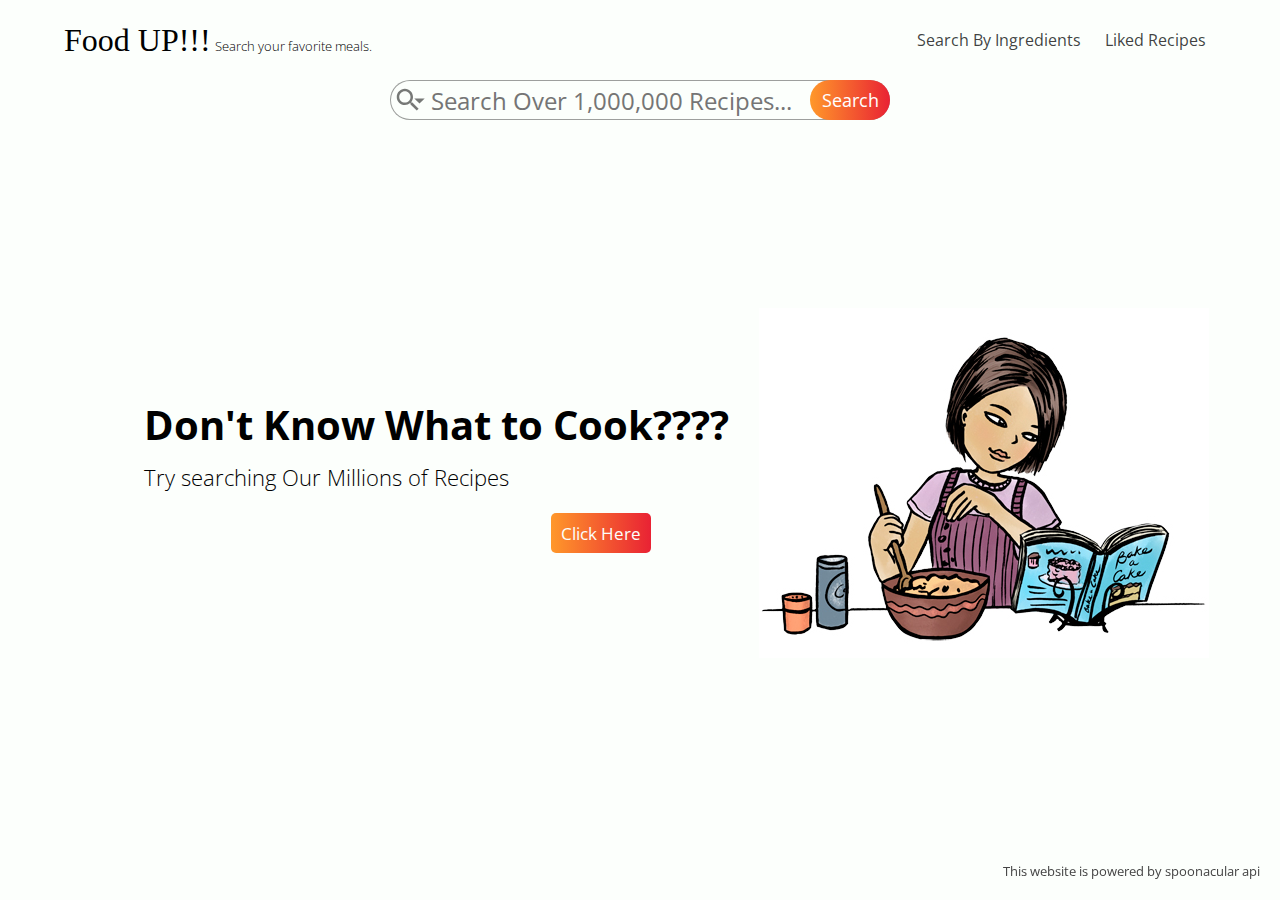
==== index.html @ cb4735fb "Initial Commit" ====
<!DOCTYPE html>
<html lang="en">
<head>
    <meta charset="UTF-8">
    <meta http-equiv="X-UA-Compatible" content="IE=edge">
    <meta name="viewport" content="width=device-width, initial-scale=1.0">
    <title>Document</title>
    <link href='https://fonts.googleapis.com/css?family=ABeeZee' rel='stylesheet'>
    <link rel="stylesheet" href="style.css">
</head>
<body>
    <header>
        <div class="header-container">
            <div class="header-start">
                <span>Food UP!!!</span>
                <small>Search your favorite meals.</small>
            </div>
            <div class="header-end">
                <span><img src="images/menu-icon.svg" alt="menu-icon"></span>
                <div class="header-links">
                    <span class="close"></span>
                    <a href="#" class="top searches">Search By Ingredients</a>
                    <a href="#liked-recipes" class="liked-recipes">Liked Recipes</a>
                </div>
            </div>
        </div>
            <div class="header-center">
                <form action="#" id="searchForm">
                    <div class="search-bar">
                        <span><img src="images/search-icon.svg" alt="search-icon"></span>
                        <span class="arrow-down"><img src="images/arrow-down.svg" alt=""></span>
                        <input type="search" placeholder="Search Over 1,000,000 Recipes...">
                        <button type="submit">Search</button>
                    </div>
                </form>
            </div>
    </header>
    <main>
        <div class="body-container">
            <div class="landing-page">
                <div class="left-side">
                    <h1>Don't Know What to Cook????</h1>
                    <h4>Try searching Our Millions of Recipes</h4>
                    <div class="call-to-action">
                        <button>Click Here</button>
                    </div>
                </div>
                <div class="right-side">  
                    <img src="images/backart.jpg" alt="">
                    <span>This website is powered by spoonacular api</span>
                </div>
            </div>
            <div class="display-cards"></div>
            <div class="switch-buttons">
                <button class="prev-page">Prev</button>
                <span>1</span>
                <button class='next-page'>Next</button>
            </div>
        </div>
    </main>
    <div class="modal">
       <span class="close">&times;</span>
        <div class="modal-content">
            <div class="modal-grid">
                <div class="modal-header">
                    <img src="images/preloader.gif" alt="">
                    <div class="add-libs">
                        <div class="libs-start">
                            <!-- <span>Ready in Time</span>
                            <span>Serves 4 People</span> -->
                        </div>
                        <div class="libs-end">
                        <button>Add to list</button>
                        <span><img id="likeButton" src="images/like.svg" alt=""></span> 
                        </div>                      
                    </div>
                    <h1></h1>
                    <p>My Food Description </p>
                </div>
                <div class="food-ingredients">
                    <h2>Ingredients</h2>
                    <ul></ul>
                </div>
                <div class="cooking-instructions">
                    <h2>Instructions</h2>
                    <ul></ul>
                </div>
            </div>
            <div class="modal-buttons">
                <button><a href="">To Official Website</a></button>
            </div>
        </div>
    </div>
</body>
<script src="app.js"></script>
</html>
---- style.css ----
@import url('https://fonts.googleapis.com/css2?family=Open+Sans&display=swap');

:root{
    --margin-top:80px;
    --color-one:#021522;
    --color-two:#FCFFFC;
    --color-three:hsl(171, 100%, 37%);
    --color-four:#E92234;
    --color-five:#FF982A;
    --header-height:5rem;
}
*{
    box-sizing: border-box;
    font-family:'Open Sans', sans-serif;
    margin:0;
    padding:0;
    overflow-x: none;
}

body{
    margin:0;
    padding:0;
    overflow-x: hidden;
    overflow-y: scroll;
    background-color: var(--color-two);
}

body::-webkit-scrollbar { /* WebKit */
    width: 10px;
    
}
/* Track */
body::-webkit-scrollbar-track {
    background: #f1f1f1;
}
  
/* Handle */
body::-webkit-scrollbar-thumb {
    background: #888;
    cursor:pointer;
}
  
/* Handle on hover */
body::-webkit-scrollbar-thumb:hover {
    background: #555;
}
header{
    width:100%;
    height:var(--header-height);
}
.header-container{
    max-width:90%;
    margin:auto;
    display:flex;
    align-items: center;
    width:100%;
    height:var(--header-height);
    justify-content: space-between;

}
.header-start span{
    font-size: 2rem;
    font-family: cursive;
    cursor:pointer;
}
.header-center{
    display:flex;
    justify-content: space-around;
    align-items: center;
}

.header-center input{
    width:500px;
    border-radius:30px;
    height:2.5rem;
    outline:none;
    border:0.2px solid rgba(0, 0, 0, 0.377);
    padding:1px 5px;
    font-size: 1.5rem;
    padding-left:40px;
    transition:.2s;
    cursor: pointer;
    text-overflow: ellipsis;
    background-color: var(--color-two);
    transition:.3s;
}
.header-center button{
    height:2.5rem;
    width:80px;
    background-image: linear-gradient(to right, var(--color-five),var(--color-four));
    color:white;
    border:none;
    outline:none;
    border-radius:5px;
    cursor:pointer;
    border-radius:30px;
    margin-left:10px;
    position:absolute;
    top:0;
    right:0;
    font-size:1.1rem;
}
.header-center button:hover{
    transform:scaleX(1.05);
}
.header-center input:focus{
    box-shadow:0px 0px 8px 2px hsl(0deg 0% 0% / 20%);
    cursor:text;
}

.header-end a{
    text-decoration: none;
    color:hsla(0, 3%, 12%, 0.863);
    padding:10px;
}
.header-end a::after{
    content: "";
    width:100%;
    height:2px;
}
.header-end a:hover{
    color:hsl(0, 3%, 12%);
}

.header-end span{
    display:none;
}
.search-container{
    width:100%;
}
small{
    font-weight: lighter;
}
.search-bar{
    position:relative;
}
.search-bar span{
    position:absolute;
    top:5px;
    left:3px;
    opacity:75%;
}
.search-bar img{
    width:30px;
    height:30px;
    opacity: .7;
}
.search-bar .arrow-down{
    left:17px;
    top:8px
}
.arrow-down img{
    width:25px;
    height:25px;
}
main{
    width:100%;
}
.body-container{
    width: 100%;
    margin-top:var(--margin-top);
}
.landing-page{
    height:calc(90vh - (var(--margin-top) + var(--header-height)));
    display: flex;
    width:90%;
    margin:auto;
    align-items: center;
    gap:30px;
}
.left-side{
    margin-left:var(--header-height);
}
.left-side h1{
    margin-bottom: 10px;
    font-size:2.5rem;
}
.left-side h4{
    font-weight: lighter;
    font-size:1.4rem;
}
.call-to-action{
    width:90%;
}
.left-side button{
    float:right;
    font-size:17px;
    margin:20px;
    width:100px;
    height:40px;
    background-image:linear-gradient(to right, var(--color-five),var(--color-four));
    outline:none;
    border:none;
    color:var(--color-two);
    border-radius:5px;
    cursor:pointer;
}
.left-side button:hover{
    transform:scale(1.05);
}
.left-side button:active{
    transform:scale(1);
}
.display-cards{
    display:none;
    width:90%;
    margin:10px auto;
    grid-gap:20px;
    padding:20px;
    grid-template-columns: repeat(auto-fill,minmax(250px,1fr));
    grid-auto-rows:200px;
    background-color:#fff;
    border-radius: 15px;
}
.card{
    width:100%;
    height:100%;
    overflow:hidden;
    border-radius: 15px;
    cursor:pointer;
    box-shadow: 0px 0px 12px 2px #555555;
}
.card-image{
    position:relative;
    width:100%;
    height:100%;
}
.card-image img{
    width:100%;
    height:100%;
    margin-left:auto;
    margin-right:auto;
    display:block;
}
.card-image .food-title{
    position: absolute;
    bottom:-100%;
    right:5%;
    color:white;
    font-size: 1.2rem;
    transition:.5s;
    margin-left:10px;
}
.card-image .image-shade{
    position:absolute;
    top:0;
    left:0;
    height:100%;
    width:100%;
    background-image: linear-gradient(rgba(0,0,0,0.1),rgba(0,0,0,0.1));
    transition:.5s;
}

.card-image:hover .image-shade{
    background-image: linear-gradient(rgba(0,0,0,0.5),rgba(0,0,0,0.5));
}
.card-image:hover .food-title{
    bottom:5%;
}

.switch-buttons{
    justify-content: center;
    margin:20px 20px;
    display:none;
}
.switch-buttons span{
    transform:translateY(5px);
}
.switch-buttons button{
    margin: 0 20px;
    background-color:hsla(14, 85%, 48%, 0.123);
    border:0.5px solid hsla(14, 85%, 48%, 0.788);
    padding:5px 10px;
    border-radius: 15px;
    transition:.5s;
    cursor:pointer;
    font-size: 1.2rem;
}
.switch-buttons button:hover{
    background-color:hsla(14, 85%, 48%, 0.788);
    color:white;
}
.switch-buttons button:active{
    transform:scale(0.9);
}
.modal{
    width:100%;
    height:100vh;
    background-color: rgba(0,0,0,0.5);
    position:fixed;
    top:0;
    left:0;
    overflow-y: scroll;
    scrollbar-width: none; /* Firefox */
    -ms-overflow-style: none;  /* Internet Explorer 10+ */
    display:none;
}
.modal::-webkit-scrollbar { /* WebKit */
    width: 0;
    height: 0;
}

.modal .close{
    font-size: 2rem;
    position:fixed;
    top:10px;
    right:10px;
    color:white;
    cursor:pointer;
}
.modal-content{
    max-width:720px;
    background-color: #fff;
    margin:auto;
    margin-top:60px;
    padding:10px;
    color:#444;
}
.modal-grid{
    display:grid;
    grid-template-columns:1fr;
    grid-auto-rows: minmax(350px, auto);
}
.modal-header{
    padding:10px;
}
.modal-header h1{
    margin-top:10px;
    margin-bottom:10px;
}
.modal-header img{
    width:100%;
    object-fit: contain;
    border-radius: 4px;
}
.modal-header p{
    padding:10px;
    border:0.5px dashed rgba(0, 0, 0, 0.473);

}
.modal-buttons{
    width:100%;
    display:flex;
    justify-content: center;
}
.modal-buttons button{
    background-image: linear-gradient(to right, var(--color-five),var(--color-four));
    border:none;
    outline:none;
    border-radius:5px;
    cursor:pointer;
    padding:10px;
}
.modal-buttons button:hover{
    transform:scale(1.1);
}
.modal-buttons button:active{
    transform:scale(.95);
}
.modal-buttons button a{
    color:white;
    text-decoration: none;

}
.food-ingredients{
    width:90%;
    margin:auto;
    height:30vh;
}
.food-ingredients ul{
    padding-top:0;
    padding:10px;
    list-style-type: none;
    box-shadow: inset 0px 0px 7px 0px rgb(0 0 0 / 22%);
    height:35vh;
    overflow-y:scroll;
    scrollbar-width: none; /* Firefox */
    -ms-overflow-style: none;
}
.food-ingredients ul::-webkit-scrollbar { /* WebKit */
    width: 10px;
    
}
/* Track */
.food-ingredients ul::-webkit-scrollbar-track {
    background: #f1f1f1;
}
  
/* Handle */
.food-ingredients ul::-webkit-scrollbar-thumb {
    background: #888;
    cursor:pointer;
}
  
/* Handle on hover */
.food-ingredients ul::-webkit-scrollbar-thumb:hover {
    background: #555;
}
.food-ingredients ul li{
    border-bottom:0.3px solid #00000025;
    padding:3px;
}
.cooking-instructions{
    width:90%;
    margin:auto;
}
.cooking-instructions ul{
    padding:10px;
    list-style-type: none;
    box-shadow: inset 0px 0px 7px 0px rgb(0 0 0 / 22%);
    overflow-y:scroll;    
    height:35vh;
    scrollbar-width: none; /* Firefox */
    -ms-overflow-style: none;
}
.cooking-instructions ul::-webkit-scrollbar { /* WebKit */
    width: 10px;
    
}
/* Track */
.cooking-instructions ul::-webkit-scrollbar-track {
    background: #f1f1f1;
}
  
/* Handle */
.cooking-instructions ul::-webkit-scrollbar-thumb {
    background: #888;
    cursor:pointer;
}
  
/* Handle on hover */
.cooking-instructions ul::-webkit-scrollbar-thumb:hover {
    background: #555;
}
.cooking-instructions ul li{
    padding:3px;
    border-bottom:0.3px solid #00000025;
}
.right-side span{
    position:fixed;
    font-size: .8rem;
    color:#444;
    bottom:20px;
    right:20px;
}
.add-libs{
    display:flex;
    justify-content: space-between;
    width:95%;
    margin:10px auto;
}
.add-libs img{
    width:30px;
    height:30px;
    cursor:pointer;
}
.add-libs img:hover{
    transform:scale(1.05);
}
.add-libs button{
    padding:10px;
    background-image:linear-gradient(to right, var(--color-five),var(--color-four));
    color:white;
    border:none;
    outline:none;
    cursor:pointer;
    margin-right:10px;
    border-radius:30px;
}
.add-libs button:hover{
    transform:scale(1.05);
}
.libs-end{
    display:flex;
    flex-wrap: nowrap;
    align-items: center;
}
.loader{
    display:flex;
    justify-content: center;
}
.loader img{
    width:300px;
    object-fit: contain;
}

@media screen and (max-width:770px){
    .header-end a{
        color:white;
        display:block;
        width:90%;
        margin:0 auto;
        margin-left:30px;
    }
    .header-end a:hover{
        color:var(--color-five)
    }
    .header-links{
        position:fixed;
        top:0;
        right:-200px;
        background-color: var(--color-one);
        height:100vh;
        width:200px;
        z-index:1;
        transition:.5s;
    }
    .header-links .close{
        margin-bottom:20px;
        top:5px;
        left:5px;
        position:absolute;
        color:white;
        font-size:1.5rem;
        font-weight: bold;
    }
    .header-end span{
        display:block;
        cursor:pointer;
    }
    .header-end img{
        width:30px;
        height:30px;
    }
    .right-side{
        display:none;
    }
    .left-side{
        margin:0 auto;
        width:90%;
    }
    .card-image .food-title{
        bottom:5%;
    }
}
@media screen and (max-width:480px){
    .header-center input{
        width:95vw;
        font-size:1.2rem;
    }
    small{
        display:none;
    }
}
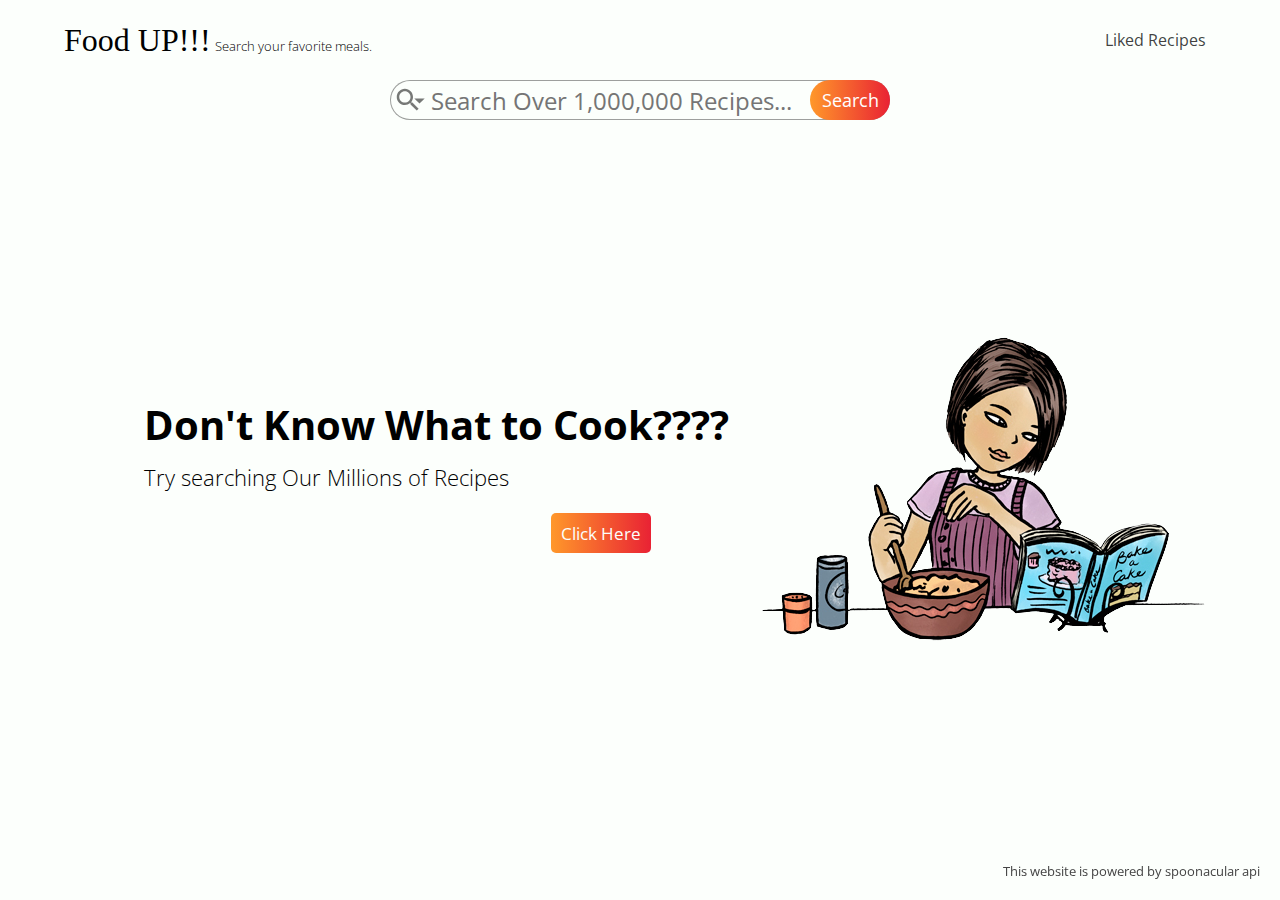
==== commit 4a2d72ee: "new features added" ====
--- a/index.html
+++ b/index.html
@@ -4,7 +4,8 @@
     <meta charset="UTF-8">
     <meta http-equiv="X-UA-Compatible" content="IE=edge">
     <meta name="viewport" content="width=device-width, initial-scale=1.0">
-    <title>Document</title>
+    
+    <title>Foodle | Recipe Search Engine</title>
     <link href='https://fonts.googleapis.com/css?family=ABeeZee' rel='stylesheet'>
     <link rel="stylesheet" href="style.css">
 </head>
@@ -19,7 +20,7 @@
                 <span><img src="images/menu-icon.svg" alt="menu-icon"></span>
                 <div class="header-links">
                     <span class="close"></span>
-                    <a href="#" class="top searches">Search By Ingredients</a>
+                    <!-- <a href="#" class="top searches">Search By Ingredients</a> -->
                     <a href="#liked-recipes" class="liked-recipes">Liked Recipes</a>
                 </div>
             </div>
@@ -29,7 +30,7 @@
                     <div class="search-bar">
                         <span><img src="images/search-icon.svg" alt="search-icon"></span>
                         <span class="arrow-down"><img src="images/arrow-down.svg" alt=""></span>
-                        <input type="search" placeholder="Search Over 1,000,000 Recipes...">
+                        <input type="search" placeholder="Search Over 1,000,000 Recipes..." required>
                         <button type="submit">Search</button>
                     </div>
                 </form>
@@ -46,7 +47,7 @@
                     </div>
                 </div>
                 <div class="right-side">  
-                    <img src="images/backart.jpg" alt="">
+                    <img src="images/backart.png" alt="">
                     <span>This website is powered by spoonacular api</span>
                 </div>
             </div>
@@ -92,5 +93,5 @@
         </div>
     </div>
 </body>
-<script src="app.js"></script>
+<script type="module" src="app.js"></script>
 </html>--- a/style.css
+++ b/style.css
@@ -3,11 +3,12 @@
 :root{
     --margin-top:80px;
     --color-one:#021522;
-    --color-two:#FCFFFC;
+    --color-two:#fcfffc;
     --color-three:hsl(171, 100%, 37%);
     --color-four:#E92234;
     --color-five:#FF982A;
     --header-height:5rem;
+    --card-color:#f3f3f3;
 }
 *{
     box-sizing: border-box;
@@ -100,9 +101,6 @@
     right:0;
     font-size:1.1rem;
 }
-.header-center button:hover{
-    transform:scaleX(1.05);
-}
 .header-center input:focus{
     box-shadow:0px 0px 8px 2px hsl(0deg 0% 0% / 20%);
     cursor:text;
@@ -208,77 +206,97 @@
     grid-gap:20px;
     padding:20px;
     grid-template-columns: repeat(auto-fill,minmax(250px,1fr));
-    grid-auto-rows:200px;
-    background-color:#fff;
-    border-radius: 15px;
+    grid-auto-rows: auto;
 }
 .card{
     width:100%;
-    height:100%;
+    cursor:pointer;
+    border-radius:5px;
+    transition: .2s linear;
+    box-shadow: 0 2px 2px 0 rgb(0 0 0 / 14%),
+                0 3px 1px -2px rgb(0 0 0 / 12%),
+                0 1px 5px 0 rgb(0 0 0 / 20%);
     overflow:hidden;
-    border-radius: 15px;
-    cursor:pointer;
-    box-shadow: 0px 0px 12px 2px #555555;
-}
-.card-image{
+}
+.card:hover{
+    transform:scale(.98);
+}
+.food-details{
+    padding:10px;
+}
+.image-container{
+    width:100%;
+    transition:.3s;
     position:relative;
-    width:100%;
-    height:100%;
-}
-.card-image img{
-    width:100%;
-    height:100%;
-    margin-left:auto;
-    margin-right:auto;
-    display:block;
-}
-.card-image .food-title{
-    position: absolute;
-    bottom:-100%;
-    right:5%;
-    color:white;
-    font-size: 1.2rem;
-    transition:.5s;
-    margin-left:10px;
-}
-.card-image .image-shade{
+}
+.image-shade{
+    opacity:0;
     position:absolute;
     top:0;
     left:0;
+    width:100%;
     height:100%;
-    width:100%;
-    background-image: linear-gradient(rgba(0,0,0,0.1),rgba(0,0,0,0.1));
-    transition:.5s;
-}
-
-.card-image:hover .image-shade{
-    background-image: linear-gradient(rgba(0,0,0,0.5),rgba(0,0,0,0.5));
-}
-.card-image:hover .food-title{
-    bottom:5%;
-}
-
+    display: flex;
+    justify-content: center;
+    align-items: center;
+    background-color: hsla(31, 100%, 58%, 0.336);
+    transition:.3s;
+}
+.image-container img{
+    width:100%;
+    aspect-ratio: 16/9;
+}
+
+.card-buttons{
+    display:flex;
+    justify-content:flex-end;
+    align-items: center;
+    margin:1rem 0;
+    gap:5px;
+}
+.card-buttons img{
+    height:30px;
+    width:30px;
+    transition:.2s;
+}
+.card-buttons img:hover{
+    transform:scale(1.05);
+}
+.card-buttons img:active{
+    transform:scale(1.1);
+}
+.title-container{
+    margin:1rem 0;
+}
+.food-title{
+    font-size:1.2rem;
+    color:#555;
+}
 .switch-buttons{
     justify-content: center;
     margin:20px 20px;
     display:none;
+    align-items: center;
 }
 .switch-buttons span{
-    transform:translateY(5px);
+    font-size:1.1rem;
+    color:var(--color-one);
 }
 .switch-buttons button{
     margin: 0 20px;
-    background-color:hsla(14, 85%, 48%, 0.123);
-    border:0.5px solid hsla(14, 85%, 48%, 0.788);
-    padding:5px 10px;
-    border-radius: 15px;
+    padding:2px 10px;
     transition:.5s;
     cursor:pointer;
-    font-size: 1.2rem;
+    font-size: 1.1rem;
+    border:2.5px solid var(--color-three);
+    background:none;
+    color:var(--color-three);
+    border-radius:5px;
 }
 .switch-buttons button:hover{
-    background-color:hsla(14, 85%, 48%, 0.788);
-    color:white;
+    color:var(--color-two);
+    background-color: var(--color-three);
+    transition:.3s;
 }
 .switch-buttons button:active{
     transform:scale(0.9);
@@ -330,7 +348,7 @@
 }
 .modal-header img{
     width:100%;
-    object-fit: contain;
+    aspect-ratio: 16/9;
     border-radius: 4px;
 }
 .modal-header p{
@@ -537,8 +555,12 @@
     .header-center input{
         width:95vw;
         font-size:1.2rem;
+        margin:0 auto;
     }
     small{
         display:none;
     }
+    .card{
+        box-shadow: 0 0 1px 1px #00000040;
+    }
 }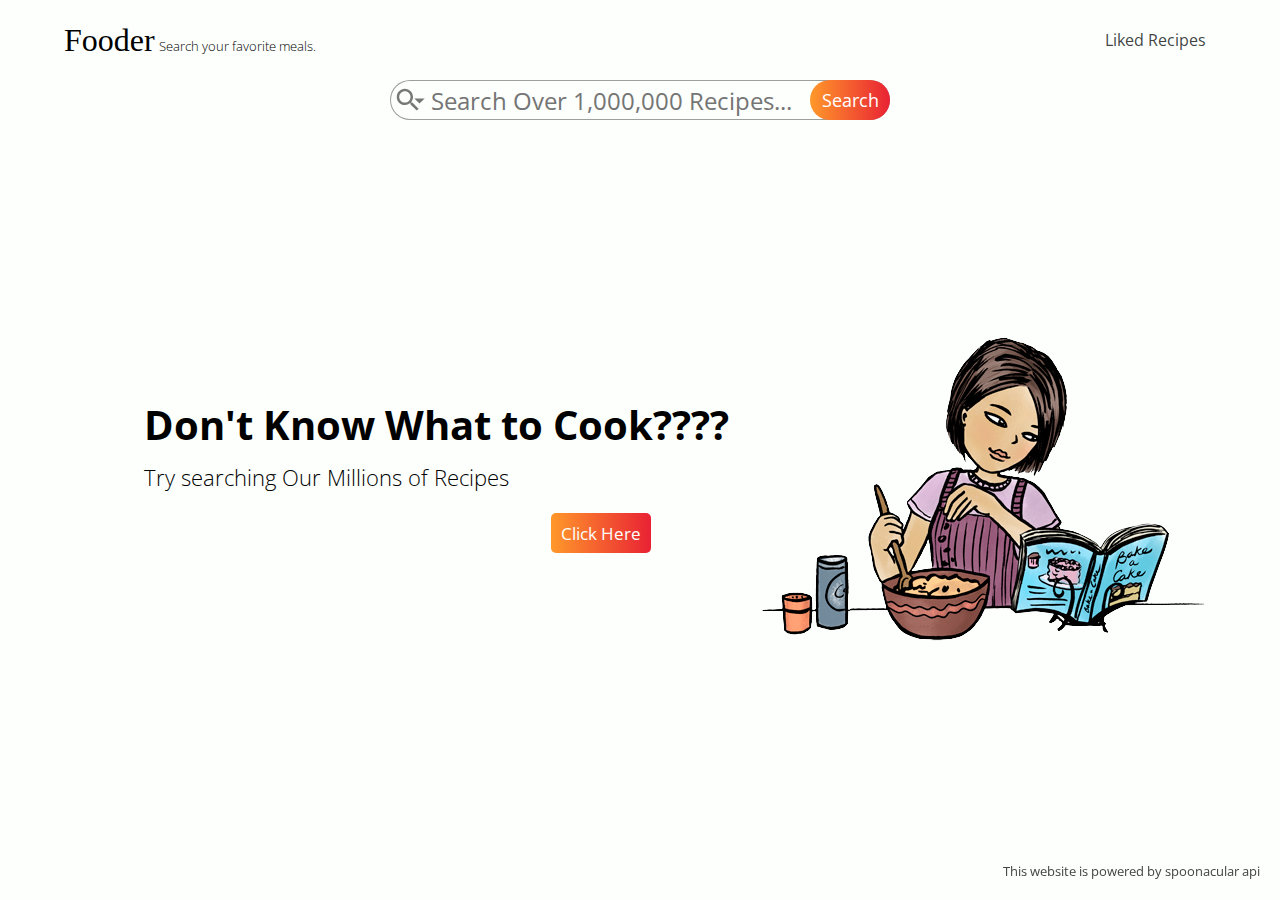
==== commit 7a79a9c5: "new change" ====
--- a/index.html
+++ b/index.html
@@ -4,7 +4,6 @@
     <meta charset="UTF-8">
     <meta http-equiv="X-UA-Compatible" content="IE=edge">
     <meta name="viewport" content="width=device-width, initial-scale=1.0">
-    
     <title>Foodle | Recipe Search Engine</title>
     <link href='https://fonts.googleapis.com/css?family=ABeeZee' rel='stylesheet'>
     <link rel="stylesheet" href="style.css">
@@ -13,7 +12,7 @@
     <header>
         <div class="header-container">
             <div class="header-start">
-                <span>Food UP!!!</span>
+                <span>Fooder</span>
                 <small>Search your favorite meals.</small>
             </div>
             <div class="header-end">
